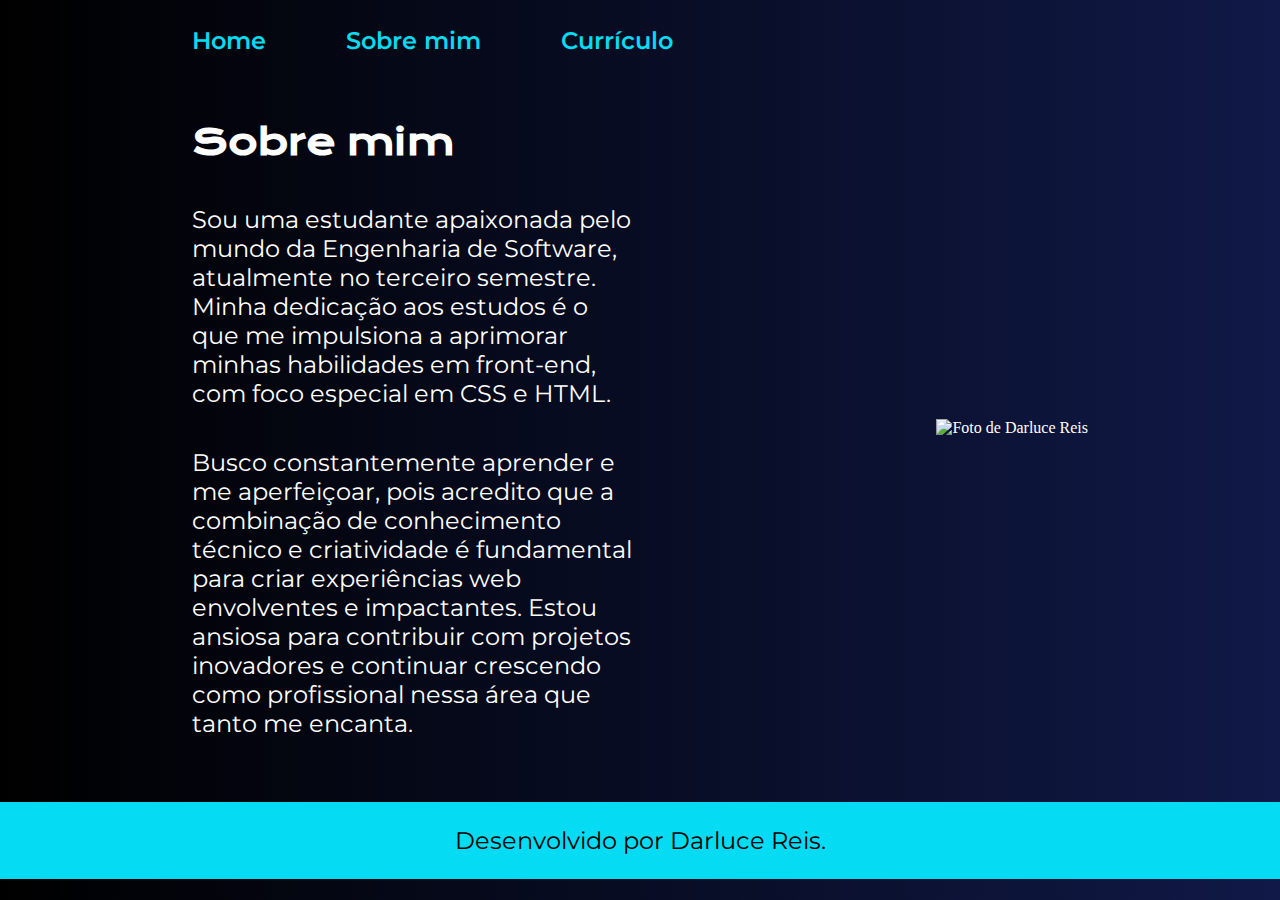
==== about.html @ 8f6b3818 "Add files via upload" ====
<!DOCTYPE html>
<html lang="pt-br">
<head>
    <meta charset="UTF-8">
    <meta http-equiv="X-UA-Compatible" content="IE=edge">
    <meta name="viewport" content="width=device-width, initial-scale=1.0">
    <title>Sobre mim</title>
    <link rel="stylesheet" href="./styles/Style.css">
</head>
<body>
    <header class="cabecalho">
        <nav class="cabecalho__menu">
            <a class="cabecalho__menu__link" href="index.html">Home</a>
            <a class="cabecalho__menu__link" href="about.html">Sobre mim</a>
            <a class="cabecalho__menu__link" href="curriculo.html">Currículo</a>
        </nav>
    </header>

    <main class="apresentacao"> 
<section class="apresentacao__conteudo">
<h1 class="apresentacao__conteudo__titulo">Sobre mim</h1>
<p class="apresentacao__conteudo__texto">
    Sou uma estudante apaixonada pelo mundo da Engenharia de Software, atualmente no terceiro semestre. Minha dedicação aos estudos é o que me impulsiona a aprimorar minhas habilidades em front-end, com foco especial em CSS e HTML.</p>
<p class="apresentacao__conteudo__texto">Busco constantemente aprender e me aperfeiçoar, pois acredito que a combinação de conhecimento técnico e criatividade é fundamental para criar experiências web envolventes e impactantes. Estou ansiosa para contribuir com projetos inovadores e continuar crescendo como profissional nessa área que tanto me encanta.</p>
</section>
<img class="apresentacao__imagem" src="./assets/imagem.png" alt="Foto de Darluce Reis" >
    </main>

        <footer class="rodape">
            <p>Desenvolvido por Darluce Reis.</p>
        </footer>
</body>
</html>
---- styles/Style.css ----
@import url('https://fonts.googleapis.com/css2?family=Krona+One&family=Montserrat:wght@400;600&display=swap');

:root {
    --cor-primaria:#092439;
    --cor-secundaria: #FFFFFF;
    --cor-terciaria: #05DBF2;
    --cor-hover:#101123;

    --fonte-primaria: 'Krona One', sans-serif;
    --fonte-secundaria: 'Montserrat', sans-serif;
}

*{
    margin: 0;
    padding: 0;
}

body {
    /* height: 100vh; caso queira que tudo fique em 100% da tela*/ 
    box-sizing: border-box;
    background-color:var(--cor-primaria);
    color: var(--cor-secundaria);
    background: rgb(0, 0, 0);
    background: linear-gradient(90deg, rgba(0,0,0,1) 0%, rgba(16, 25, 71, 1) 100%);
}

.cabecalho {
    padding: 2% 0% 0% 15%;
}

.cabecalho__menu {
    display: flex;
    gap: 80px;
}

.cabecalho__menu__link {
    font-family: var(--fonte-secundaria);
    font-size: 1.5rem;
    font-weight: 600;
    color: var(--cor-terciaria);
    text-decoration: none;
}

.apresentacao{
    padding: 5% 15%;
    display: flex;
    align-items: center;
    justify-content: space-between;
    gap: 82px ;
}

.apresentacao__conteudo {
    width: 50%;
    display: flex;
    flex-direction: column;
    gap: 40px;
}

.apresentacao__conteudo__titulo {
    font-size: 2.25rem;
    font-family: var(--fonte-primaria);
}

.apresentacao__conteudo__subtitulo{
    width: 615px;
    padding: 0% 15%;
    display: flex;
    font-size: 1.5rem;
    justify-content: space-between;
    font-family: var(--fonte-primaria);
    color:var(--cor-terciaria)
}

.titulo-destaque {
    color: var(--cor-terciaria);
}

.apresentacao__conteudo__texto {
    font-size: 1.5rem;
    font-family: var(--fonte-secundaria);
}

.apresentacao__links {
    display: flex;
    flex-direction: column;
    justify-content: space-between;
    align-items: center;
    gap: 32px;
}

.apresentacao__links__subtitulo {
   font-family: var(--fonte-primaria);
   font-weight: 400; 
   font-size: 24px;
}

.apresentacao__links__link {
    /* background-color: #05DBF2; caso for colocar cor no botao*/ 
    display: flex;
    justify-content: center;
    gap: 16px;
    border: 2px solid var(--cor-terciaria);
    width: 378px;
    text-align: center;
    border-radius: 8px;
    font-size: 1.5rem;
    font-weight: 600;
    padding: 21.5px 0;
    text-decoration: none;
    color: var(--cor-secundaria);
    font-family: var(--fonte-secundaria);
}

.apresentacao__links__link:hover {
    background-color: var(--cor-hover);
    font-size: 1,56rem ;
}

.presentacao__imagem {
    width: 50%;
}

.rodape {
    padding: 24px;
    color: #000000;
    background-color: var(--cor-terciaria);
    text-align: center;
    font-family: var(--fonte-secundaria);
    font-size: 1.5rem;
    font-weight: 400;
}

@media (max-width: 1200px) {
    .cabecalho {
        padding: 10%;
    }

    .cabecalho__menu {
        justify-content: center;
    }
    
    .apresentacao {
        flex-direction: column-reverse;
        padding: 5%;

    }

    .apresentacao__conteudo {
        width: auto;
    }

   
}
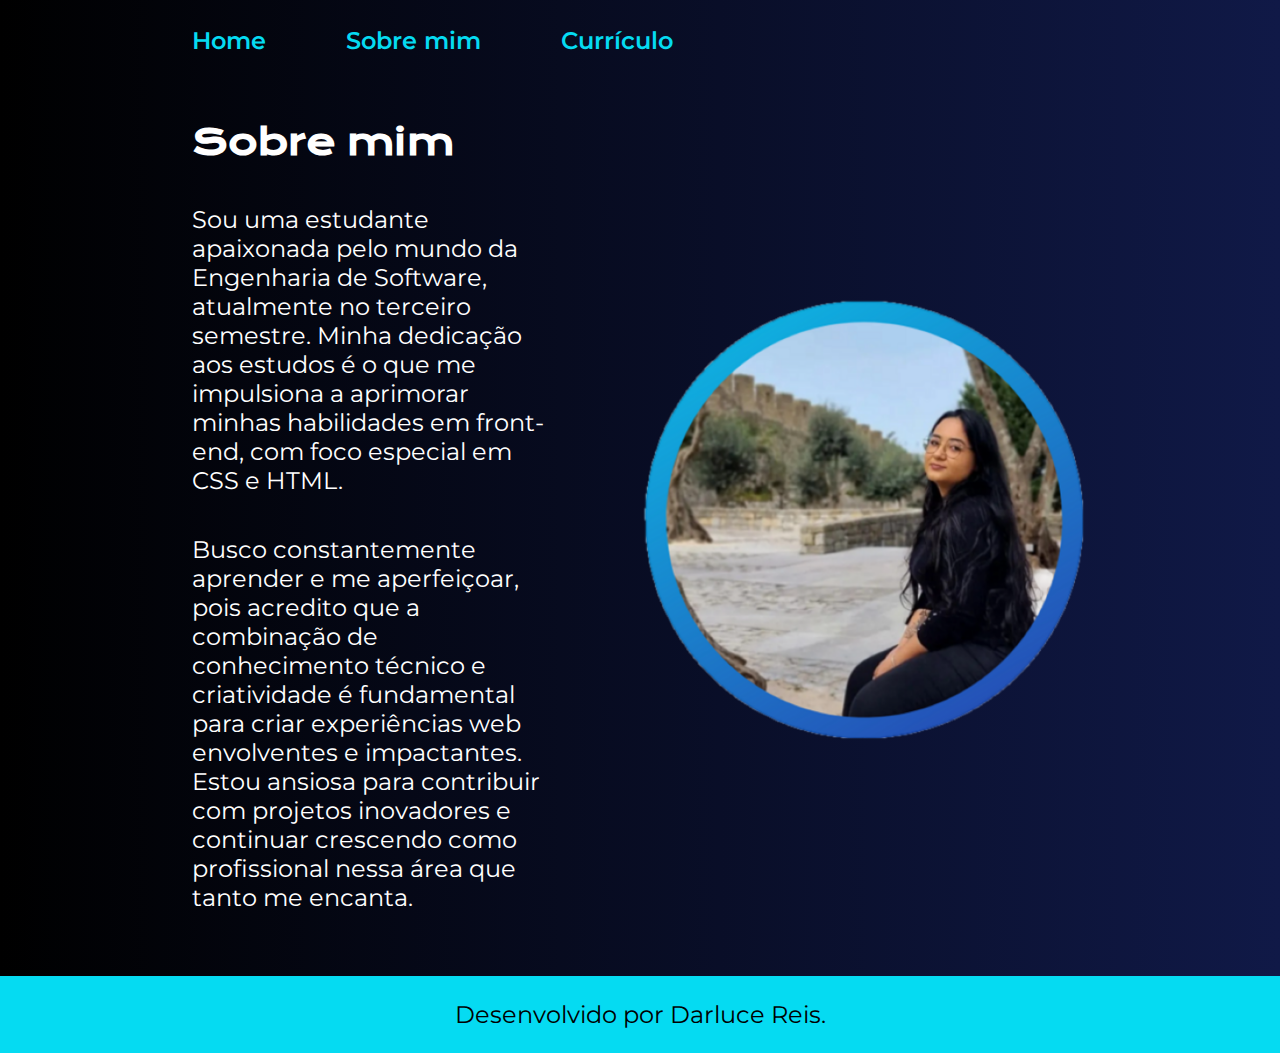
==== commit bcfe0d52: "Update about.html" ====
--- a/about.html
+++ b/about.html
@@ -30,4 +30,4 @@
             <p>Desenvolvido por Darluce Reis.</p>
         </footer>
 </body>
-</html>+</html>
--- a/styles/Style.css
+++ b/styles/Style.css
@@ -62,11 +62,7 @@
 }
 
 .apresentacao__conteudo__subtitulo{
-    width: 615px;
-    padding: 0% 15%;
-    display: flex;
     font-size: 1.5rem;
-    justify-content: space-between;
     font-family: var(--fonte-primaria);
     color:var(--cor-terciaria)
 }
@@ -116,7 +112,7 @@
     font-size: 1,56rem ;
 }
 
-.presentacao__imagem {
+.apresentacao__imagem {
     width: 50%;
 }
 
@@ -132,7 +128,13 @@
 
 @media (max-width: 1200px) {
     .cabecalho {
-        padding: 10%;
+        padding: 20%;
+    }
+
+    .cabecalho__menu {
+        display: flex;
+        gap: 30px;
+        width: auto;
     }
 
     .cabecalho__menu {
@@ -149,6 +151,11 @@
         width: auto;
     }
 
-   
+    .rodape {
+        padding: 12px;
+        color: #000000;
+        font-size: 1.2rem;
+        font-weight: 400;
+    }
 }
 
